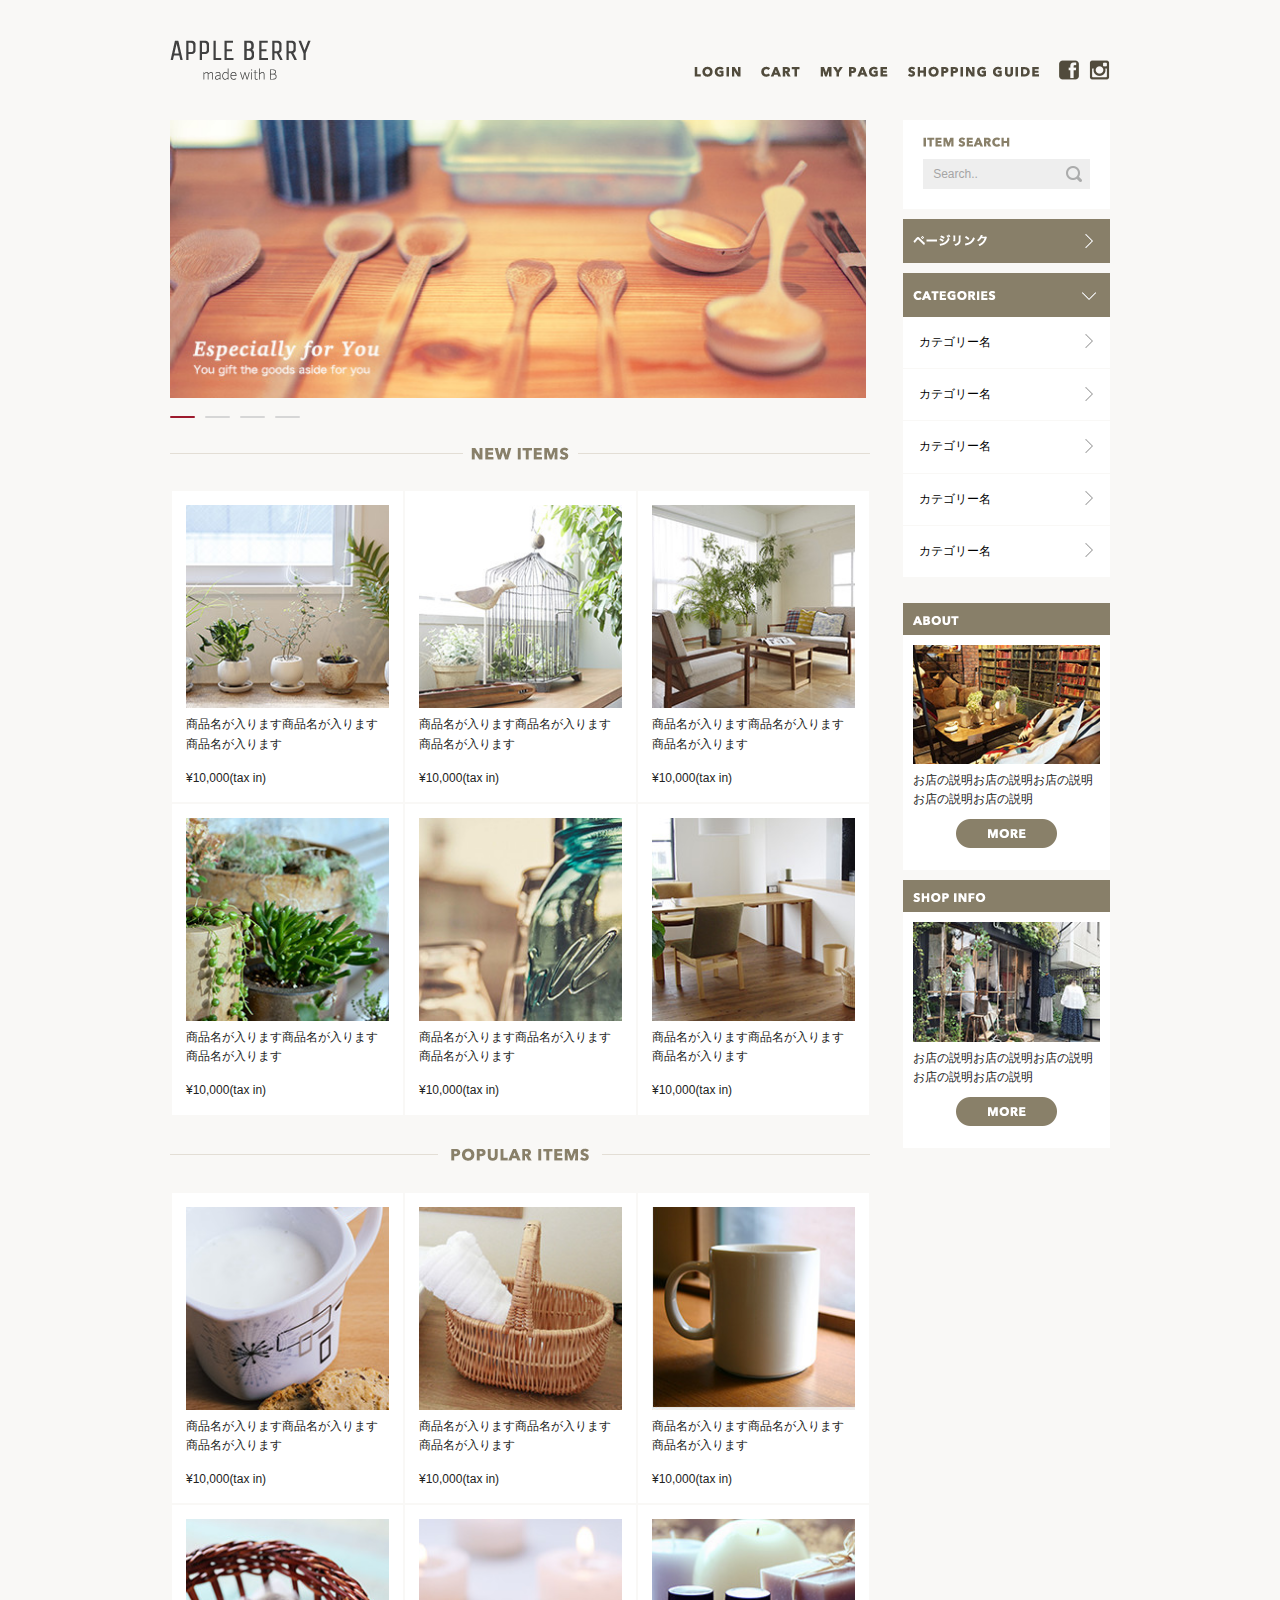
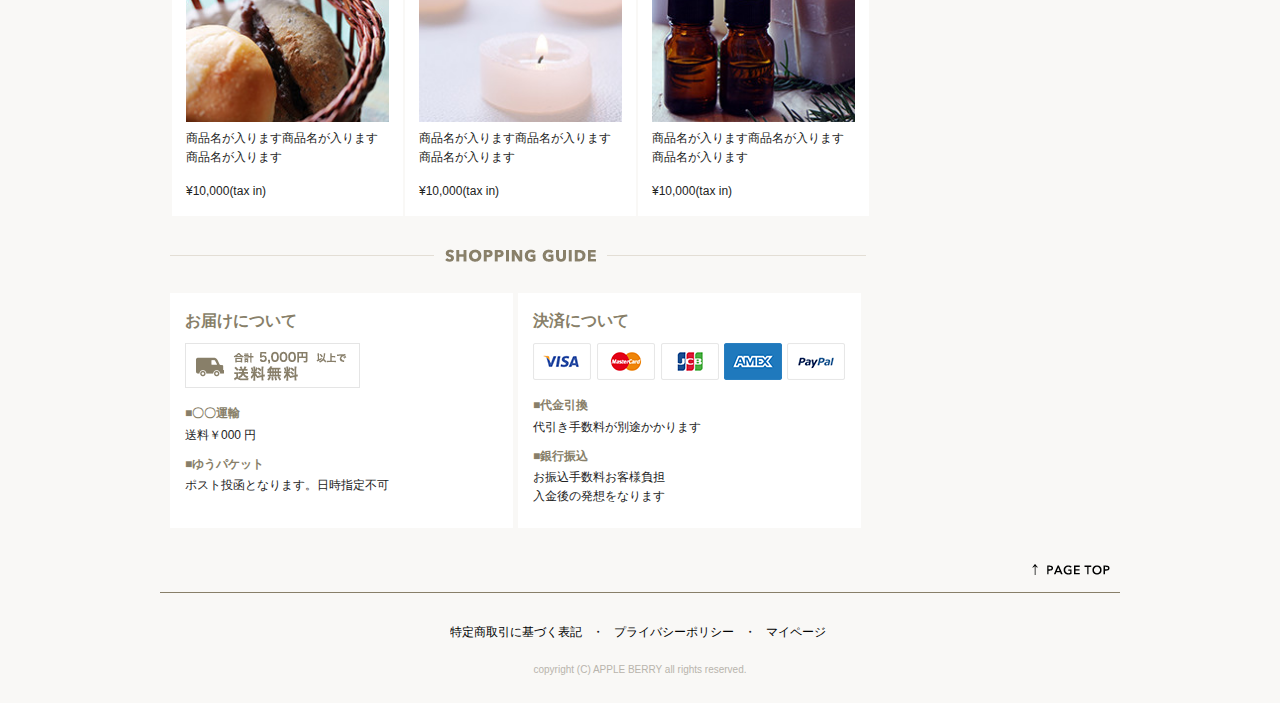
==== index.html @ 0d4d1dcb "最初のコミット" ====
<!DOCTYPE html>
<html lang="ja">
<head>

  <!-- Basic Page Needs
  –––––––––––––––––––––––––––––––––––––––––––––––––– -->
  <meta charset="utf-8">
  <title>APPLE BERRY made with B</title>
  <meta name="description" content="">
  <meta name="author" content="">

  <!-- Mobile Specific Metas
  –––––––––––––––––––––––––––––––––––––––––––––––––– -->
  <meta name="viewport" content="width=device-width, initial-scale=1">

  <!-- CSS
  –––––––––––––––––––––––––––––––––––––––––––––––––– -->
  <link rel="stylesheet" href="css/normalize.css">
  <link rel="stylesheet" href="css/skeleton.css">
  <link rel="stylesheet" href="owlcarousel/assets/owl.carousel.min.css">
  <link rel="stylesheet" href="owlcarousel/assets/owl.theme.default.min.css">
    <link rel="stylesheet" href="css/style.css">
  
  <!-- Favicon
  –––––––––––––––––––––––––––––––––––––––––––––––––– -->
  <link rel="icon" type="image/png" href="images/favicon.png">

</head>
<body>

  <!-- Primary Page Layout
  –––––––––––––––––––––––––––––––––––––––––––––––––– -->
<header>
  <div id="header_in" class="container">
    <div class="row">
      <div class="six columns logo">

        <h1><a href="index.html"><img class="u-max-full-width" src="images/top/logo.png" alt="APPLE BERRY" srcset="images/top/logo@2x.png 2x" /></a></h1>

      </div>
      <div class="six columns navi">

        <div class="sp_navi">

          <ul class="sp_navi_li">
            <li><a href="#"><img src="images/top_sp/fb@2x.png" alt="facebook"></a></li>
            <li><a href="#"><img src="images/top_sp/insta@2x.png" alt="instagram"></a></li>
            
            
             <li>
               <div id="menu">
                  <img src="images/top_sp/menu_icon@2x.png" alt="menu_icon">
    
                  <ul class="sp_menu_toggle">
                    <li><a href="index.html">LOGIN</a></li>
                    <li><a href="news.html">CART</a></li>
                    <li><a href="company.html">MY PAGE</a></li>
                    <li><a href="#">SHOPPING GUIDE</a></li>
                  </ul>
              </div>
              </li> 
          
          </ul>
          
        </div>
        <!-- sp_navi -->

        <div class="pc_navi">

          <ul class="pc_navi_li">
            <li><a href="index.html"><img src="images/top/menu_login.png" width="47" height="11" alt="menu_login"></a></li>
            <li><a href="news.html"><img src="images/top/menu_cart.png" width="39" height="11" alt="menu_cart"></a></li>
            <li><a href="#"><img src="images/top/menu_mypage.png" width="68" height="11" alt="menu_mypage"></a></li>
            <li><a href="company.html"><img src="images/top/menu_guide.png" width="131" height="11" alt="menu_guide"></a></li>
            <li class="icon"><a href="#"><img src="images/top/facebook.png" alt="facebook"></a></li>
            <li class="icon"><a href="#"><img src="images/top/insta.png" alt="insta"></a></li>
          </ul>

        </div>
        <!-- pc_navi -->

      </div>
        <!-- navi -->
    </div>
    <!-- row -->
  </div>
  <!-- header_in -->
</header>


<div id="cover_area">
  <div class="container">

  <div class="row">
    
     <div id="main" class="nine columns">
        
      <div class="slider">
          <div class="owl-carousel owl-theme">
              <div><img src="images/top/ca_banner.jpg" alt="image01"></div>
              <div><img src="images/top/ca_banner.jpg" alt="image02"></div>
              <div><img src="images/top/ca_banner.jpg" alt="image03"></div>
              <div><img src="images/top/ca_banner.jpg" alt="image04"></div>
          </div>
      </div>
      
          <section class="Itemcover clearfix">
            <h2>
              <img src="images/top/title_newitems.png" class="pc_title" width="700" height="15" alt="title_newitems" >
              <img src="images/top_sp/title_new_item@2x.png" class="sp_title" width="40%" alt="title_new_item">
            </h2>

              <div class="item_box">
                <img src="images/top/item_01.jpg" width="100%" alt="item01">
                <p>商品名が入ります商品名が入ります商品名が入ります</p>
                <p>¥10,000(tax in)</p>
              </div>
              
              <div class="item_box">
                <img src="images/top/item_02.jpg" width="100%" alt="item02">
                <p>商品名が入ります商品名が入ります商品名が入ります</p>
                <p>¥10,000(tax in)</p>
              </div>
              
              <div class="item_box">
                <img src="images/top/item_03.jpg" width="100%" alt="item03">
                <p>商品名が入ります商品名が入ります商品名が入ります</p>
                <p>¥10,000(tax in)</p>
              </div>

              <div class="item_box">
                <img src="images/top/item_04.jpg" width="100%" alt="item04">
                <p>商品名が入ります商品名が入ります商品名が入ります</p>
                <p>¥10,000(tax in)</p>
              </div>
              
              <div class="item_box">
                <img src="images/top/item_05.jpg" width="100%" alt="item05">
                <p>商品名が入ります商品名が入ります商品名が入ります</p>
                <p>¥10,000(tax in)</p>
              </div>
              
              <div class="item_box">
                <img src="images/top/item_06.jpg" width="100%" alt="item06">
                <p>商品名が入ります商品名が入ります商品名が入ります</p>
                <p>¥10,000(tax in)</p>
              </div>
      
          </section>
  
            <section class="Itemcover clearfix">
            <h2><img src="images/top/title_popular.png"  class="pc_title" width="700" height="16" alt="title_popular" >
                <img src="images/top_sp/title_popular@2x.png" class="sp_title" width="50%" alt="title_popular" >
            </h2>

              <div class="item_box">
                <img src="images/top/item_07.jpg" width="100%" alt="item07">
                <p>商品名が入ります商品名が入ります商品名が入ります</p>
                <p>¥10,000(tax in)</p>
              </div>
              
              <div class="item_box">
                <img src="images/top/item_08.jpg" width="100%" alt="item08">
                <p>商品名が入ります商品名が入ります商品名が入ります</p>
                <p>¥10,000(tax in)</p>
              </div>
              
              <div class="item_box">
                <img src="images/top/item_09.jpg" width="100%" alt="item09">
                <p>商品名が入ります商品名が入ります商品名が入ります</p>
                <p>¥10,000(tax in)</p>
              </div>

              <div class="item_box">
                <img src="images/top/item_10.jpg" width="100%" alt="item10">
                <p>商品名が入ります商品名が入ります商品名が入ります</p>
                <p>¥10,000(tax in)</p>
              </div>
              
              <div class="item_box">
                <img src="images/top/item_11.jpg" width="100%" alt="item11">
                <p>商品名が入ります商品名が入ります商品名が入ります</p>
                <p>¥10,000(tax in)</p>
              </div>
              
              <div class="item_box">
                <img src="images/top/item_12.jpg" width="100%" alt="item12">
                <p>商品名が入ります商品名が入ります商品名が入ります</p>
                <p>¥10,000(tax in)</p>
              </div>
      
          </section>
          
          <section class="guide clearfix">

            <h2><img src="images/top/title_guide.png"  class="pc_title" width="700" height="15" alt="title_guide" >
                <img src="images/top_sp/title_guide@2x.png" class="sp_title" width="50%" alt="title_guide" >
            </h2>

            <div class="guide_box">
              <p class="g_title">お届けについて</p>
              <img src="images/top/otodoke_banner.png" width="175" alt="otodoke_banner">
              <p class="sb_tit">■〇〇運輸</p>
              送料￥000 円
              <p class="sb_tit">■ゆうパケット</p>
              ポスト投函となります。日時指定不可
            </div>

            <div class="guide_box">
              <p class="g_title">決済について</p>
              <img src="images/top/cards.png" width="312" class="card" alt="cards">
              <p class="sb_tit">■代金引換</p>
              代引き手数料が別途かかります
              <p class="sb_tit">■銀行振込</p>
              お振込手数料お客様負担<br>入金後の発想をなります
            </div>
            
          </section>
    
    </div>
    <!-- #main -->
    
    <div id="right_colum" class="three columns">
      
          <div class="search_box">
            <span><img src="images/top/itemserch.png" width="87" alt="itemserch" ></span>
            <form id="form02" action="#">
              <input id="input02" type="text" placeholder="Search..">
              <!--
              -->
              <input id="submit02" type="submit" value="">
            </form>
          </div>
          <!-- search_box -->
          
          <div class="sidemenu">
            
              <div id="btn01" class="menu_title"><a><img src="images/top/pagelink.png" alt="pagelink"></a></div>
                <ul class="category01">
                  <li><a>カテゴリー名</a></li>
                  <li><a>カテゴリー名</a></li>
                  <li><a>カテゴリー名</a></li>
                  <li><a>カテゴリー名</a></li>
                  <li><a>カテゴリー名</a></li>
                </ul>
              <div id="btn02" class="menu_title active"><a><img src="images/top/categories.png" alt="categories"></a></div>
                <ul class="category02">
                  <li><a>カテゴリー名</a></li>
                  <li><a>カテゴリー名</a></li>
                  <li><a>カテゴリー名</a></li>
                  <li><a>カテゴリー名</a></li>
                  <li><a>カテゴリー名</a></li>
                </ul>
            
            
          </div>
          <!-- sidemenu -->
          
          <div class="other">
            <h3><img src="images/top/about.png" width="46" alt="about"></h3>
              <div class="inner">
                <img src="images/top/about_img.jpg" width="100%" alt="about_img">
                <p class="text">お店の説明お店の説明お店の説明お店の説明お店の説明</p>
                <a><img src="images/top/more_btn.png" width="101" alt="more_btn"></a>
              </div>
          </div>
          <div class="other">
            <h3><img src="images/top/shop_info.png" width="73" alt="shop_info"></h3>
              <div class="inner">
                <img src="images/top/shopinfo_img.jpg" width="100%" alt="shopinfo_img">
                <p class="text">お店の説明お店の説明お店の説明お店の説明お店の説明</p>
                <a><img src="images/top/more_btn.png" width="101" alt="more_btn"></a>
              </div>
          </div>

    </div>
      <!-- #right_colum -->
      
    </div>
    <!-- row -->
    <div class="pagetop"><a href="#"><img src="images/top/pagetop.png" width="78" alt="pagetop" ></a></div>
  </div>
  <!-- container -->
</div>
<!-- #cover_area -->


<footer>
  <div class="container">
      
      <div class="footer_link">
        <ul>
          <li><a href="#">特定商取引に基づく表記</a></li>
          <li><a href="#">プライバシーポリシー</a></li>
          <li><a href="#">マイページ</a></li>
        </ul>
      </div>
    

    <div class="row">
      <div class="twelve columns">
        <p class="copy">copyright (C) APPLE BERRY all rights reserved.</p>
      </div>

  </div>
  <!-- row -->
  </div>
  <!-- container -->
</footer>
<!-- //footer -->


<!-- End Document
  –––––––––––––––––––––––––––––––––––––––––––––––––– -->

<script src="//ajax.googleapis.com/ajax/libs/jquery/1.10.2/jquery.min.js"></script>
<script src="owlcarousel/owl.carousel.min.js"></script>
<script src="owlcarousel/carousel.js"></script>
<script>
  $(function(){

    $(document).ready(function(){

      $("#sp_navi_btn").click(function () {
        $(this).next().slideToggle();
      });

    });

  });
</script>

<script>
  $(document).ready(function(){
  $("#menu").click(function(){
    $(".sp_menu_toggle").slideToggle();
  });
});
  
</script>
<script>
    $(function(){
		$("#btn01,#btn02").on("click", function() {
		$(this).next().slideToggle();
		if($(this).hasClass("active")){ 
			$(this).removeClass("active");
	}else{
		$(this).addClass("active");

 			 }
		});
    });
</script>



</body>
</html>
---- css/skeleton.css ----
/*
* Skeleton V2.0.4
* Copyright 2014, Dave Gamache
* www.getskeleton.com
* Free to use under the MIT license.
* http://www.opensource.org/licenses/mit-license.php
* 12/29/2014
*/


/* Table of contents
––––––––––––––––––––––––––––––––––––––––––––––––––
- Grid
- Base Styles
- Typography
- Links
- Buttons
- Forms
- Lists
- Code
- Tables
- Spacing
- Utilities
- Clearing
- Media Queries
*/


/* Grid
–––––––––––––––––––––––––––––––––––––––––––––––––– */
.container {
  position: relative;
  width: 100%;
  max-width: 960px;
  margin: 0 auto;
  padding: 0 20px;
  box-sizing: border-box; }
.column,
.columns {
  width: 100%;
  float: left;
  box-sizing: border-box; }

/* For devices larger than 400px */
@media (min-width: 400px) {
  .container {
    width: 85%;
    padding: 0; }
}

/* For devices larger than 550px */
@media (min-width: 550px) {
  .container {
    width: 80%; }
  .column,
  .columns {
    margin-left: 4%; }
  .column:first-child,
  .columns:first-child {
    margin-left: 0; }

  .one.column,
  .one.columns                    { width: 4.66666666667%; }
  .two.columns                    { width: 13.3333333333%; }
  .three.columns                  { width: 22%;            }
  .four.columns                   { width: 30.6666666667%; }
  .five.columns                   { width: 39.3333333333%; }
  .six.columns                    { width: 48%;            }
  .seven.columns                  { width: 56.6666666667%; }
  .eight.columns                  { width: 65.3333333333%; }
  .nine.columns                   { width: 74.0%;          }
  .ten.columns                    { width: 82.6666666667%; }
  .eleven.columns                 { width: 91.3333333333%; }
  .twelve.columns                 { width: 100%; margin-left: 0; }

  .one-third.column               { width: 30.6666666667%; }
  .two-thirds.column              { width: 65.3333333333%; }

  .one-half.column                { width: 48%; }

  /* Offsets */
  .offset-by-one.column,
  .offset-by-one.columns          { margin-left: 8.66666666667%; }
  .offset-by-two.column,
  .offset-by-two.columns          { margin-left: 17.3333333333%; }
  .offset-by-three.column,
  .offset-by-three.columns        { margin-left: 26%;            }
  .offset-by-four.column,
  .offset-by-four.columns         { margin-left: 34.6666666667%; }
  .offset-by-five.column,
  .offset-by-five.columns         { margin-left: 43.3333333333%; }
  .offset-by-six.column,
  .offset-by-six.columns          { margin-left: 52%;            }
  .offset-by-seven.column,
  .offset-by-seven.columns        { margin-left: 60.6666666667%; }
  .offset-by-eight.column,
  .offset-by-eight.columns        { margin-left: 69.3333333333%; }
  .offset-by-nine.column,
  .offset-by-nine.columns         { margin-left: 78.0%;          }
  .offset-by-ten.column,
  .offset-by-ten.columns          { margin-left: 86.6666666667%; }
  .offset-by-eleven.column,
  .offset-by-eleven.columns       { margin-left: 95.3333333333%; }

  .offset-by-one-third.column,
  .offset-by-one-third.columns    { margin-left: 34.6666666667%; }
  .offset-by-two-thirds.column,
  .offset-by-two-thirds.columns   { margin-left: 69.3333333333%; }

  .offset-by-one-half.column,
  .offset-by-one-half.columns     { margin-left: 52%; }

}


/* Base Styles
–––––––––––––––––––––––––––––––––––––––––––––––––– */
/* NOTE
html is set to 62.5% so that all the REM measurements throughout Skeleton
are based on 10px sizing. So basically 1.5rem = 15px :) */
html {
  font-size: 62.5%; }
body {
  font-size: 1.5em; /* currently ems cause chrome bug misinterpreting rems on body element */
  line-height: 1.6;
  font-weight: 400;
  font-family: "Raleway", "HelveticaNeue", "Helvetica Neue", Helvetica, Arial, sans-serif;
  color: #222; }


/* Typography
–––––––––––––––––––––––––––––––––––––––––––––––––– */
h1, h2, h3, h4, h5, h6 {
  margin-top: 0;
  margin-bottom: 2rem;
  font-weight: 300; }
h1 { font-size: 4.0rem; line-height: 1.2;  letter-spacing: -.1rem;}
h2 { font-size: 3.6rem; line-height: 1.25; letter-spacing: -.1rem; }
h3 { font-size: 3.0rem; line-height: 1.3;  letter-spacing: -.1rem; }
h4 { font-size: 2.4rem; line-height: 1.35; letter-spacing: -.08rem; }
h5 { font-size: 1.8rem; line-height: 1.5;  letter-spacing: -.05rem; }
h6 { font-size: 1.5rem; line-height: 1.6;  letter-spacing: 0; }

/* Larger than phablet */
@media (min-width: 550px) {
  h1 { font-size: 5.0rem; }
  h2 { font-size: 4.2rem; }
  h3 { font-size: 3.6rem; }
  h4 { font-size: 3.0rem; }
  h5 { font-size: 2.4rem; }
  h6 { font-size: 1.5rem; }
}

p {
  margin-top: 0; }


/* Links
–––––––––––––––––––––––––––––––––––––––––––––––––– */
a {
  color: #1EAEDB; }
a:hover {
  color: #0FA0CE; }


/* Buttons
–––––––––––––––––––––––––––––––––––––––––––––––––– */
.button,
button,
input[type="submit"],
input[type="reset"],
input[type="button"] {
  display: inline-block;
  height: 38px;
  padding: 0 30px;
  color: #555;
  text-align: center;
  font-size: 11px;
  font-weight: 600;
  line-height: 38px;
  letter-spacing: .1rem;
  text-transform: uppercase;
  text-decoration: none;
  white-space: nowrap;
  background-color: transparent;
  border-radius: 4px;
  border: 1px solid #bbb;
  cursor: pointer;
  box-sizing: border-box; }
.button:hover,
button:hover,
input[type="submit"]:hover,
input[type="reset"]:hover,
input[type="button"]:hover,
.button:focus,
button:focus,
input[type="submit"]:focus,
input[type="reset"]:focus,
input[type="button"]:focus {
  color: #333;
  border-color: #888;
  outline: 0; }
.button.button-primary,
button.button-primary,
input[type="submit"].button-primary,
input[type="reset"].button-primary,
input[type="button"].button-primary {
  color: #FFF;
  background-color: #33C3F0;
  border-color: #33C3F0; }
.button.button-primary:hover,
button.button-primary:hover,
input[type="submit"].button-primary:hover,
input[type="reset"].button-primary:hover,
input[type="button"].button-primary:hover,
.button.button-primary:focus,
button.button-primary:focus,
input[type="submit"].button-primary:focus,
input[type="reset"].button-primary:focus,
input[type="button"].button-primary:focus {
  color: #FFF;
  background-color: #1EAEDB;
  border-color: #1EAEDB; }


/* Forms
–––––––––––––––––––––––––––––––––––––––––––––––––– */
input[type="email"],
input[type="number"],
input[type="search"],
input[type="text"],
input[type="tel"],
input[type="url"],
input[type="password"],
textarea,
select {
  height: 38px;
  padding: 6px 10px; /* The 6px vertically centers text on FF, ignored by Webkit */
  background-color: #fff;
  border: 1px solid #D1D1D1;
  border-radius: 4px;
  box-shadow: none;
  box-sizing: border-box; }
/* Removes awkward default styles on some inputs for iOS */
input[type="email"],
input[type="number"],
input[type="search"],
input[type="text"],
input[type="tel"],
input[type="url"],
input[type="password"],
textarea {
  -webkit-appearance: none;
     -moz-appearance: none;
          appearance: none; }
textarea {
  min-height: 65px;
  padding-top: 6px;
  padding-bottom: 6px; }
input[type="email"]:focus,
input[type="number"]:focus,
input[type="search"]:focus,
input[type="text"]:focus,
input[type="tel"]:focus,
input[type="url"]:focus,
input[type="password"]:focus,
textarea:focus,
select:focus {
  border: 1px solid #33C3F0;
  outline: 0; }
label,
legend {
  display: block;
  margin-bottom: .5rem;
  font-weight: 600; }
fieldset {
  padding: 0;
  border-width: 0; }
input[type="checkbox"],
input[type="radio"] {
  display: inline; }
label > .label-body {
  display: inline-block;
  margin-left: .5rem;
  font-weight: normal; }


/* Lists
–––––––––––––––––––––––––––––––––––––––––––––––––– */
ul {
  list-style: circle inside; }
ol {
  list-style: decimal inside; }
ol, ul {
  padding-left: 0;
  margin-top: 0; }
ul ul,
ul ol,
ol ol,
ol ul {
  margin: 1.5rem 0 1.5rem 3rem;
  font-size: 90%; }
li {
  margin-bottom: 1rem; }


/* Code
–––––––––––––––––––––––––––––––––––––––––––––––––– */
code {
  padding: .2rem .5rem;
  margin: 0 .2rem;
  font-size: 90%;
  white-space: nowrap;
  background: #F1F1F1;
  border: 1px solid #E1E1E1;
  border-radius: 4px; }
pre > code {
  display: block;
  padding: 1rem 1.5rem;
  white-space: pre; }


/* Tables
–––––––––––––––––––––––––––––––––––––––––––––––––– */
th,
td {
  padding: 12px 15px;
  text-align: left;
  border-bottom: 1px solid #E1E1E1; }
th:first-child,
td:first-child {
  padding-left: 0; }
th:last-child,
td:last-child {
  padding-right: 0; }


/* Spacing
–––––––––––––––––––––––––––––––––––––––––––––––––– */
button,
.button {
  margin-bottom: 1rem; }
input,
textarea,
select,
fieldset {
  margin-bottom: 1.5rem; }
pre,
blockquote,
dl,
figure,
table,
p,
ul,
ol,
form {
  margin-bottom: 2.5rem; }


/* Utilities
–––––––––––––––––––––––––––––––––––––––––––––––––– */
.u-full-width {
  width: 100%;
  box-sizing: border-box; }
.u-max-full-width {
  max-width: 100%;
  box-sizing: border-box; }
.u-pull-right {
  float: right; }
.u-pull-left {
  float: left; }


/* Misc
–––––––––––––––––––––––––––––––––––––––––––––––––– */
hr {
  margin-top: 3rem;
  margin-bottom: 3.5rem;
  border-width: 0;
  border-top: 1px solid #E1E1E1; }


/* Clearing
–––––––––––––––––––––––––––––––––––––––––––––––––– */

/* Self Clearing Goodness */
.container:after,
.row:after,
.u-cf {
  content: "";
  display: table;
  clear: both; }


/* Media Queries
–––––––––––––––––––––––––––––––––––––––––––––––––– */
/*
Note: The best way to structure the use of media queries is to create the queries
near the relevant code. For example, if you wanted to change the styles for buttons
on small devices, paste the mobile query code up in the buttons section and style it
there.
*/


/* Larger than mobile */
@media (min-width: 400px) {}

/* Larger than phablet (also point when grid becomes active) */
@media (min-width: 550px) {}

/* Larger than tablet */
@media (min-width: 750px) {}

/* Larger than desktop */
@media (min-width: 1000px) {}

/* Larger than Desktop HD */
@media (min-width: 1200px) {}
---- css/style.css ----
@charset "UTF-8";
/**************************************/
html {
  background: #f9f8f6; }

#header_in .logo h1 {
  margin: 0;
  padding: 0;
  font-size: 0;
  line-height: 0; }
  #header_in .logo h1 a {
    margin-top: 20px;
    display: block; }

.sp_navi_li {
  text-align: center;
  margin-bottom: 5px; }
  .sp_navi_li li {
    display: inline-block;
    margin: 15px 5px 0;
    height: 30px; }
    .sp_navi_li li img {
      height: 30px; }

#menu li {
  list-style: none;
  margin: 0;
  padding: 0;
  float: none;
  display: block;
  height: 46px; }
  #menu li a {
    display: block;
    padding: 12px 10px;
    border-bottom: 1px solid #eee;
    font-size: 14px;
    text-decoration: none;
    font-weight: bold;
    color: #524c3e; }
#menu img {
  height: 30px; }

.sp_menu_toggle {
  position: absolute;
  top: 90%;
  right: 2%;
  border: 1px solid #eee;
  background: white;
  margin: 0;
  padding: 0;
  display: none;
  z-index: 100; }

.pc_navi {
  overflow: hidden; }
  .pc_navi .pc_navi_li {
    float: right;
    margin: 0; }
    .pc_navi .pc_navi_li li {
      display: block;
      float: left;
      font-weight: bold;
      margin: 0 0 0 20px;
      height: 20px; }
      .pc_navi .pc_navi_li li:last-child {
        margin-left: 10px; }
      .pc_navi .pc_navi_li li a {
        color: #524c3e;
        text-decoration: none; }

#cover_area .container {
  padding: 0 10px; }
  #cover_area .container .owl-theme .owl-dots {
    display: inline-block;
    margin: 0 !important; }
    #cover_area .container .owl-theme .owl-dots .owl-dot.active span, #cover_area .container .owl-theme .owl-dots .owl-dot:hover span {
      background: #9d1a2d; }
    #cover_area .container .owl-theme .owl-dots .owl-dot span {
      width: 25px;
      height: 2px;
      margin: 0 10px 0 0; }

#main .pc_title {
  margin-bottom: 10px; }
#main .Itemcover {
  width: 700px;
  overflow: hidden;
  margin: 0 auto 30px; }
  #main .Itemcover .item_box {
    width: 29%;
    background: #ffffff;
    padding: 14px;
    float: left;
    margin: 0 0 2px 2px; }
    #main .Itemcover .item_box p {
      font-size: 12px;
      margin-bottom: 15px; }
      #main .Itemcover .item_box p:last-child {
        margin: 0; }
  #main .Itemcover .inner {
    width: 580px;
    background: #ffffff;
    padding: 30px 60px;
    overflow: hidden; }
    #main .Itemcover .inner .item_name {
      border-bottom: 1px solid #e3e8cf;
      margin-bottom: 20px; }
      #main .Itemcover .inner .item_name h4 {
        font-size: 14px;
        font-weight: bold;
        float: left; }
      #main .Itemcover .inner .item_name span {
        float: right;
        font-size: 10px;
        color: #a6a6a6; }
    #main .Itemcover .inner .content {
      border-bottom: 1px solid #e3e8cf;
      padding-bottom: 10px; }
      #main .Itemcover .inner .content:last-child {
        border: none; }
      #main .Itemcover .inner .content .topics_tit {
        width: 110px;
        margin: 20px auto 15px;
        float: left; }
      #main .Itemcover .inner .content .list {
        width: 330px;
        float: left;
        margin-right: 25px; }
        #main .Itemcover .inner .content .list ul {
          margin: 0; }
          #main .Itemcover .inner .content .list ul li {
            display: block;
            border-top: 1px solid #e3e8cf;
            overflow: hidden;
            margin: 0; }
            #main .Itemcover .inner .content .list ul li.quantify {
              padding-top: 3px; }
            #main .Itemcover .inner .content .list ul li .box1, #main .Itemcover .inner .content .list ul li .box2 {
              margin: 10px 40px 0 0; }
              #main .Itemcover .inner .content .list ul li .box1 .price_in, #main .Itemcover .inner .content .list ul li .box2 .price_in {
                margin: 0 5px 0 0;
                display: inline-block;
                font-size: 22px;
                font-style: italic;
                color: #e80f66; }
                #main .Itemcover .inner .content .list ul li .box1 .price_in span, #main .Itemcover .inner .content .list ul li .box2 .price_in span {
                  font-size: 14px;
                  margin-right: 2px; }
        #main .Itemcover .inner .content .list #form03 {
          margin: 0; }
          #main .Itemcover .inner .content .list #form03 #input03 {
            margin: 0;
            width: 150px;
            border-color: #e8e4da;
            border-radius: 0; }
      #main .Itemcover .inner .content .cart {
        display: block; }
      #main .Itemcover .inner .content p {
        font-size: 14px;
        line-height: 1.8em; }
      #main .Itemcover .inner .content .description {
        margin: 30px auto 25px;
        border-bottom: 1px solid #887f69; }
      #main .Itemcover .inner .content .de_title {
        color: #887f69;
        font-size: 16px;
        font-weight: bold;
        margin-bottom: 15px; }
      #main .Itemcover .inner .content.irreg table th {
        width: 30%; }
    #main .Itemcover .inner table {
      border-collapse: collapse;
      width: 580px;
      margin-bottom: 20px; }
      #main .Itemcover .inner table th, #main .Itemcover .inner table td {
        border: solid 1px #e3e8cf;
        font-weight: 100;
        text-align: center;
        padding: 8px 0;
        font-size: 12px;
        color: #887f69; }
        #main .Itemcover .inner table th input[type="checkbox"], #main .Itemcover .inner table td input[type="checkbox"] {
          margin: 0; }
      #main .Itemcover .inner table th {
        background: #f9f9f5; }
#main .guide {
  width: 100%;
  overflow: hidden;
  margin: 0 auto 30px; }
  #main .guide .guide_box {
    width: 45%;
    height: 205px;
    background: #ffffff;
    float: left;
    padding: 15px;
    margin: 0 5px 0 0;
    font-size: 12px; }
    #main .guide .guide_box:last-child {
      margin: 0; }
    #main .guide .guide_box .g_title {
      margin-bottom: 10px;
      font-size: 16px;
      font-weight: bold;
      color: #887f69; }
    #main .guide .guide_box .sb_tit {
      color: #887f69;
      margin: 10px 0 2px;
      font-weight: bold; }
#main .sp_title {
  display: block;
  margin: 0 auto; }
#main .selectBtn {
  overflow: hidden;
  margin: 0 auto 25px; }
  #main .selectBtn .btn {
    width: 100px;
    float: left;
    background: #887f69;
    padding: 10px;
    text-align: center;
    font-weight: bold;
    margin: 0; }
    #main .selectBtn .btn.right {
      float: right !important; }
    #main .selectBtn .btn a {
      color: #ffffff; }
#main #display_img {
  float: left;
  margin-right: 10px; }
  #main #display_img img {
    width: 410px; }
#main #list_img {
  margin: 0; }
  #main #list_img li {
    list-style: none;
    display: inline-block;
    margin: 0 2px 2px 0; }
  #main #list_img img {
    width: 75px;
    cursor: pointer; }

h2 {
  font-size: 0; }

.search_box {
  background: #ffffff;
  padding: 10px 20px 20px;
  margin-bottom: 10px; }
  .search_box span {
    display: block;
    margin: 0 auto 5px; }
  .search_box #form02 {
    background-color: #eeeeee;
    height: 30px;
    margin: 0;
    position: relative; }
    .search_box #form02 input {
      vertical-align: top;
      margin: 0px;
      height: 100%;
      box-sizing: border-box;
      background-color: transparent; }
    .search_box #form02 #input02 {
      border: none;
      width: 100%;
      padding-left: 10px;
      position: relative;
      font-size: 12px;
      opacity: 0.6; }
    .search_box #form02 #submit02 {
      width: 16px;
      height: 20px;
      padding: 0;
      border: none;
      background-image: url(../images/top/search_icon.png);
      background-repeat: no-repeat;
      position: absolute;
      top: 7px;
      right: 8px; }

.sidemenu .menu_title {
  display: block;
  background: #887f69;
  padding: 10px;
  margin-top: 10px;
  position: relative; }
  .sidemenu .menu_title:after {
    content: '';
    display: block;
    width: 8px;
    height: 14px;
    background: url(../images/top/next_icon.png) no-repeat center center;
    position: absolute;
    padding: 0;
    margin: 0;
    top: 34%;
    right: 8%; }
  .sidemenu .menu_title.active:after {
    content: '';
    display: block;
    width: 14px;
    height: 8px;
    background: url(../images/top/down_icon.png) no-repeat center center;
    position: absolute;
    padding: 0;
    margin: 0;
    top: 43%;
    right: 7%; }
.sidemenu li {
  display: block;
  padding: 16px;
  background: #ffffff;
  margin: 0;
  font-size: 12px;
  border-bottom: 1px solid #f9f8f6;
  position: relative; }
  .sidemenu li a {
    color: #000000; }
  .sidemenu li:after {
    content: '';
    display: block;
    width: 8px;
    height: 14px;
    background: url(../images/top/next_icon_gray.png) no-repeat center center;
    position: absolute;
    padding: 0;
    margin: 0;
    top: 34%;
    right: 8%; }
.sidemenu .category01 {
  display: none; }

.other {
  background: #ffffff; }
  .other h3 {
    display: block;
    background: #887f69;
    padding: 10px;
    margin: 10px 0;
    line-height: 0; }
  .other .inner {
    padding: 0 10px 15px; }
    .other .inner .text {
      font-size: 12px;
      margin-bottom: 10px; }
    .other .inner a {
      display: block;
      text-align: center; }

.pagetop {
  text-align: right;
  margin-bottom: 10px; }

footer .container {
  border-top: 1px solid #887f69; }
  footer .container .footer_link ul {
    width: 380px;
    margin: 30px auto 10px;
    overflow: hidden; }
    footer .container .footer_link ul li {
      float: left;
      display: block;
      font-size: 12px; }
      footer .container .footer_link ul li:after {
        content: '・';
        margin: 0 10px; }
      footer .container .footer_link ul li:last-child:after {
        content: none; }
      footer .container .footer_link ul li a {
        color: #000000;
        text-decoration: none; }
footer p.copy {
  color: #b8b4ac;
  font-size: 10px;
  text-align: center; }

.clearfix::after {
  content: '';
  display: block;
  clear: both; }

.pan_navi {
  width: 680px;
  padding: 8px 10px;
  background: #e8e4da;
  overflow: hidden;
  margin-bottom: 10px;
  font-size: 11px; }
  .pan_navi ol {
    margin: 0; }
    .pan_navi ol li {
      list-style: none;
      float: left;
      color: #887f69;
      margin: 0; }
      .pan_navi ol li:before {
        content: '/';
        margin: 0 10px;
        color: #abb4bf; }
      .pan_navi ol li:first-child:before {
        content: none; }
  .pan_navi img {
    margin: 0 10px 0 5px; }

@media (min-width: 640px) {
  #header_in {
    position: relative;
    width: 940px;
    margin-top: 20px; }
    #header_in .navi {
      position: absolute;
      bottom: 0;
      right: 0; }

  .sp_navi, .sp_title, .sp_img {
    display: none !important; }

  #cover_area {
    margin-top: 40px; } }
@media (max-width: 640px) {
  h1 {
    text-align: center; }

  .pc_navi, .pc_title, .pc {
    display: none; }

  #cover_area {
    width: 100%; }
    #cover_area .container.sp {
      padding: 0; }
    #cover_area .container #main .Itemcover {
      width: 100%; }
      #cover_area .container #main .Itemcover .item_box {
        width: 45%;
        padding: 6px;
        margin: 0 0 2px 2px; }
        #cover_area .container #main .Itemcover .item_box img {
          width: 100%; }
    #cover_area .container #main .irreg .inner {
      padding: 20px 10px;
      width: auto; }
      #cover_area .container #main .irreg .inner .item_name {
        margin-bottom: 10px; }
        #cover_area .container #main .irreg .inner .item_name h4 {
          float: none;
          margin: 0; }
        #cover_area .container #main .irreg .inner .item_name span {
          float: none;
          margin: 4px 0 10px;
          display: block; }
      #cover_area .container #main .irreg .inner .content:nth-child(3) {
        border: none; }
      #cover_area .container #main .irreg .inner .content #display_img {
        float: none;
        margin: 0; }
        #cover_area .container #main .irreg .inner .content #display_img img {
          width: 100%; }
      #cover_area .container #main .irreg .inner .content #list_img li {
        width: 18%; }
      #cover_area .container #main .irreg .inner .content #list_img img {
        width: 100%; }
      #cover_area .container #main .irreg .inner .content table {
        width: 100%; }
        #cover_area .container #main .irreg .inner .content table tr, #cover_area .container #main .irreg .inner .content table td {
          padding: 10px 5px; }
      #cover_area .container #main .irreg .inner .content .list {
        width: 100% !important;
        float: none; }
      #cover_area .container #main .irreg .inner .content .cart {
        text-align: center;
        padding-top: 10px;
        border-top: 1px solid #e3e8cf; }
    #cover_area .container #main .guide .guide_box {
      width: 90%;
      margin: 0 auto 5px; }
      #cover_area .container #main .guide .guide_box .card {
        width: 100%; }
    #cover_area .container #main .pan_navi {
      width: auto;
      padding: 8px 0px 8px 5px; }
      #cover_area .container #main .pan_navi.sp {
        margin: 0 10px 10px; }

  .sp {
    width: auto !important;
    padding: 0 10px; }

  #right_colum .search_box {
    padding: 25px 20px; }
    #right_colum .search_box span {
      margin: 0; }
    #right_colum .search_box img {
      display: none; }
  #right_colum .other h3 {
    display: block;
    background: #887f69;
    padding: 15px 10px;
    margin: 10px 0;
    line-height: 0; }
  #right_colum .other .inner {
    overflow: hidden; }
    #right_colum .other .inner img {
      float: left;
      width: 45%;
      margin-right: 10px; }
    #right_colum .other .inner a img {
      width: 101px !important;
      display: block; }

  .pagetop {
    text-align: center;
    margin-top: 15px; }

  footer .container .footer_link ul {
    width: 100%;
    text-align: center; }
    footer .container .footer_link ul li {
      float: none;
      display: inline; } }

/*# sourceMappingURL=style.css.map */
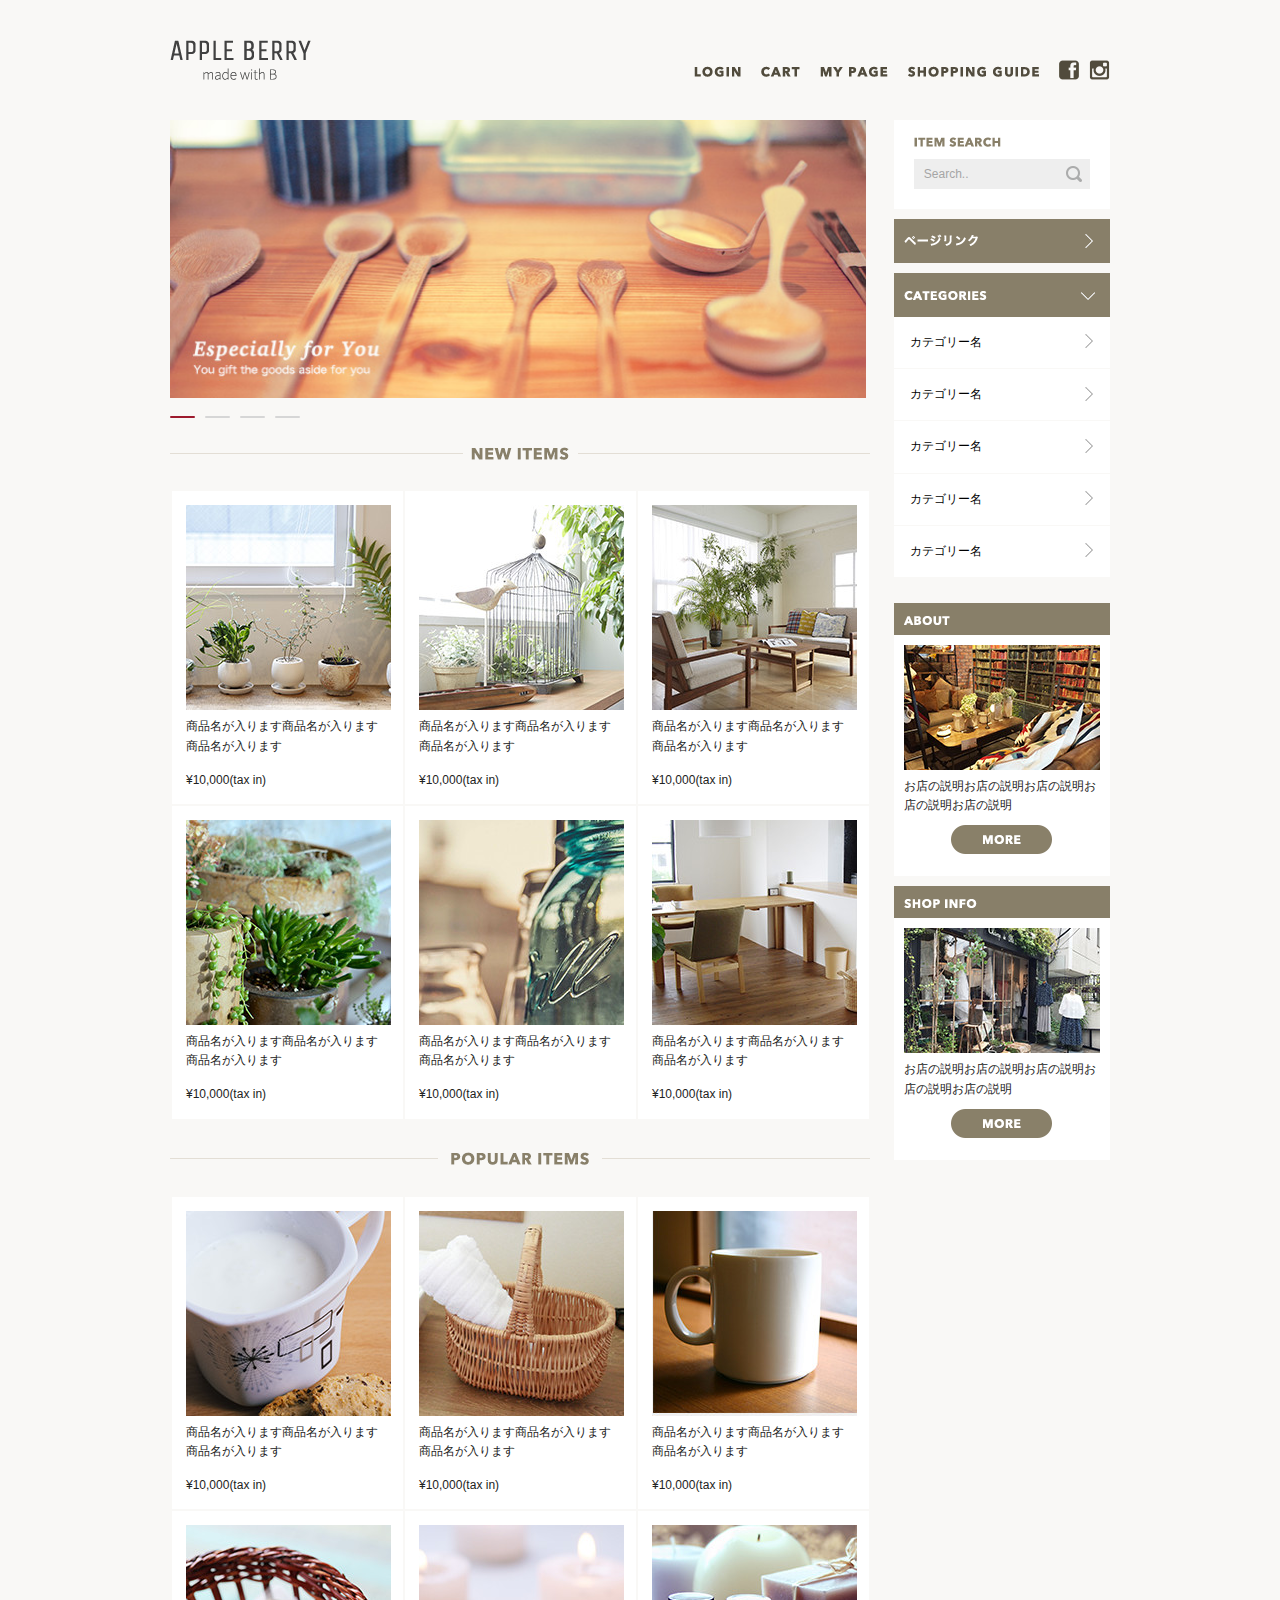
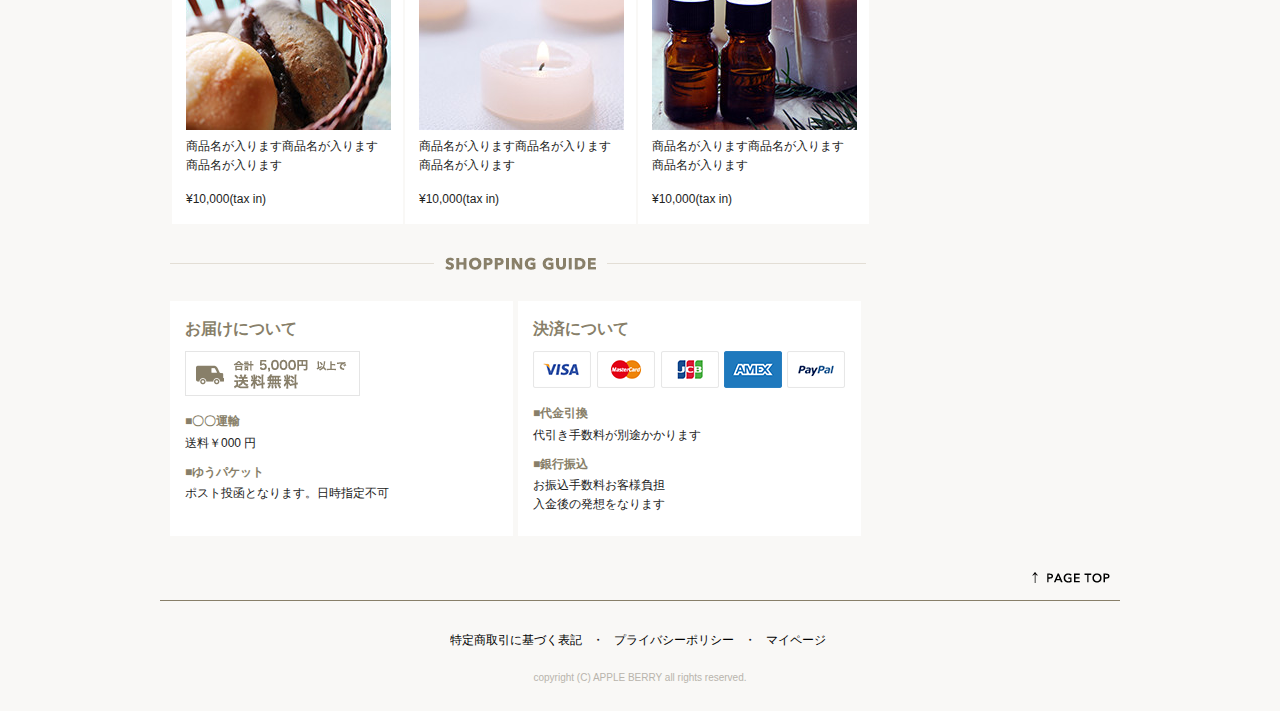
==== commit 418e9ccf: "セカンドコミット" ====
--- a/index.html
+++ b/index.html
@@ -107,41 +107,41 @@
           <section class="Itemcover clearfix">
             <h2>
               <img src="images/top/title_newitems.png" class="pc_title" width="700" height="15" alt="title_newitems" >
-              <img src="images/top_sp/title_new_item@2x.png" class="sp_title" width="40%" alt="title_new_item">
+              <img src="images/top_sp/title_new_item@2x.png" class="sp_title" width="97" alt="title_new_item">
             </h2>
 
               <div class="item_box">
-                <img src="images/top/item_01.jpg" width="100%" alt="item01">
-                <p>商品名が入ります商品名が入ります商品名が入ります</p>
-                <p>¥10,000(tax in)</p>
-              </div>
-              
-              <div class="item_box">
-                <img src="images/top/item_02.jpg" width="100%" alt="item02">
-                <p>商品名が入ります商品名が入ります商品名が入ります</p>
-                <p>¥10,000(tax in)</p>
-              </div>
-              
-              <div class="item_box">
-                <img src="images/top/item_03.jpg" width="100%" alt="item03">
-                <p>商品名が入ります商品名が入ります商品名が入ります</p>
-                <p>¥10,000(tax in)</p>
-              </div>
-
-              <div class="item_box">
-                <img src="images/top/item_04.jpg" width="100%" alt="item04">
-                <p>商品名が入ります商品名が入ります商品名が入ります</p>
-                <p>¥10,000(tax in)</p>
-              </div>
-              
-              <div class="item_box">
-                <img src="images/top/item_05.jpg" width="100%" alt="item05">
-                <p>商品名が入ります商品名が入ります商品名が入ります</p>
-                <p>¥10,000(tax in)</p>
-              </div>
-              
-              <div class="item_box">
-                <img src="images/top/item_06.jpg" width="100%" alt="item06">
+                <img src="images/top/item_01.jpg" width="205" alt="item01">
+                <p>商品名が入ります商品名が入ります商品名が入ります</p>
+                <p>¥10,000(tax in)</p>
+              </div>
+              
+              <div class="item_box">
+                <img src="images/top/item_02.jpg" width="205" alt="item02">
+                <p>商品名が入ります商品名が入ります商品名が入ります</p>
+                <p>¥10,000(tax in)</p>
+              </div>
+              
+              <div class="item_box">
+                <img src="images/top/item_03.jpg" width="205" alt="item03">
+                <p>商品名が入ります商品名が入ります商品名が入ります</p>
+                <p>¥10,000(tax in)</p>
+              </div>
+
+              <div class="item_box">
+                <img src="images/top/item_04.jpg" width="205" alt="item04">
+                <p>商品名が入ります商品名が入ります商品名が入ります</p>
+                <p>¥10,000(tax in)</p>
+              </div>
+              
+              <div class="item_box">
+                <img src="images/top/item_05.jpg" width="205" alt="item05">
+                <p>商品名が入ります商品名が入ります商品名が入ります</p>
+                <p>¥10,000(tax in)</p>
+              </div>
+              
+              <div class="item_box">
+                <img src="images/top/item_06.jpg" width="205" alt="item06">
                 <p>商品名が入ります商品名が入ります商品名が入ります</p>
                 <p>¥10,000(tax in)</p>
               </div>
@@ -150,41 +150,41 @@
   
             <section class="Itemcover clearfix">
             <h2><img src="images/top/title_popular.png"  class="pc_title" width="700" height="16" alt="title_popular" >
-                <img src="images/top_sp/title_popular@2x.png" class="sp_title" width="50%" alt="title_popular" >
+                <img src="images/top_sp/title_popular@2x.png" class="sp_title" width="138" alt="title_popular" >
             </h2>
 
               <div class="item_box">
-                <img src="images/top/item_07.jpg" width="100%" alt="item07">
-                <p>商品名が入ります商品名が入ります商品名が入ります</p>
-                <p>¥10,000(tax in)</p>
-              </div>
-              
-              <div class="item_box">
-                <img src="images/top/item_08.jpg" width="100%" alt="item08">
-                <p>商品名が入ります商品名が入ります商品名が入ります</p>
-                <p>¥10,000(tax in)</p>
-              </div>
-              
-              <div class="item_box">
-                <img src="images/top/item_09.jpg" width="100%" alt="item09">
-                <p>商品名が入ります商品名が入ります商品名が入ります</p>
-                <p>¥10,000(tax in)</p>
-              </div>
-
-              <div class="item_box">
-                <img src="images/top/item_10.jpg" width="100%" alt="item10">
-                <p>商品名が入ります商品名が入ります商品名が入ります</p>
-                <p>¥10,000(tax in)</p>
-              </div>
-              
-              <div class="item_box">
-                <img src="images/top/item_11.jpg" width="100%" alt="item11">
-                <p>商品名が入ります商品名が入ります商品名が入ります</p>
-                <p>¥10,000(tax in)</p>
-              </div>
-              
-              <div class="item_box">
-                <img src="images/top/item_12.jpg" width="100%" alt="item12">
+                <img src="images/top/item_07.jpg" width="205" alt="item07">
+                <p>商品名が入ります商品名が入ります商品名が入ります</p>
+                <p>¥10,000(tax in)</p>
+              </div>
+              
+              <div class="item_box">
+                <img src="images/top/item_08.jpg" width="205" alt="item08">
+                <p>商品名が入ります商品名が入ります商品名が入ります</p>
+                <p>¥10,000(tax in)</p>
+              </div>
+              
+              <div class="item_box">
+                <img src="images/top/item_09.jpg" width="205" alt="item09">
+                <p>商品名が入ります商品名が入ります商品名が入ります</p>
+                <p>¥10,000(tax in)</p>
+              </div>
+
+              <div class="item_box">
+                <img src="images/top/item_10.jpg" width="205" alt="item10">
+                <p>商品名が入ります商品名が入ります商品名が入ります</p>
+                <p>¥10,000(tax in)</p>
+              </div>
+              
+              <div class="item_box">
+                <img src="images/top/item_11.jpg" width="205" alt="item11">
+                <p>商品名が入ります商品名が入ります商品名が入ります</p>
+                <p>¥10,000(tax in)</p>
+              </div>
+              
+              <div class="item_box">
+                <img src="images/top/item_12.jpg" width="205" alt="item12">
                 <p>商品名が入ります商品名が入ります商品名が入ります</p>
                 <p>¥10,000(tax in)</p>
               </div>
@@ -194,7 +194,7 @@
           <section class="guide clearfix">
 
             <h2><img src="images/top/title_guide.png"  class="pc_title" width="700" height="15" alt="title_guide" >
-                <img src="images/top_sp/title_guide@2x.png" class="sp_title" width="50%" alt="title_guide" >
+                <img src="images/top_sp/title_guide@2x.png" class="sp_title" width="151" alt="title_guide" >
             </h2>
 
             <div class="guide_box">
@@ -259,7 +259,7 @@
           <div class="other">
             <h3><img src="images/top/about.png" width="46" alt="about"></h3>
               <div class="inner">
-                <img src="images/top/about_img.jpg" width="100%" alt="about_img">
+                <img src="images/top/about_img.jpg" width="196" alt="about_img">
                 <p class="text">お店の説明お店の説明お店の説明お店の説明お店の説明</p>
                 <a><img src="images/top/more_btn.png" width="101" alt="more_btn"></a>
               </div>
@@ -267,7 +267,7 @@
           <div class="other">
             <h3><img src="images/top/shop_info.png" width="73" alt="shop_info"></h3>
               <div class="inner">
-                <img src="images/top/shopinfo_img.jpg" width="100%" alt="shopinfo_img">
+                <img src="images/top/shopinfo_img.jpg" width="196" alt="shopinfo_img">
                 <p class="text">お店の説明お店の説明お店の説明お店の説明お店の説明</p>
                 <a><img src="images/top/more_btn.png" width="101" alt="more_btn"></a>
               </div>
--- a/css/style.css
+++ b/css/style.css
@@ -416,7 +416,11 @@
     display: none !important; }
 
   #cover_area {
-    margin-top: 40px; } }
+    margin-top: 40px; }
+
+  .three.columns {
+    width: 23%;
+    margin-left: 3%; } }
 @media (max-width: 640px) {
   h1 {
     text-align: center; }
@@ -485,27 +489,29 @@
     width: auto !important;
     padding: 0 10px; }
 
-  #right_colum .search_box {
-    padding: 25px 20px; }
-    #right_colum .search_box span {
-      margin: 0; }
-    #right_colum .search_box img {
-      display: none; }
-  #right_colum .other h3 {
-    display: block;
-    background: #887f69;
-    padding: 15px 10px;
-    margin: 10px 0;
-    line-height: 0; }
-  #right_colum .other .inner {
-    overflow: hidden; }
-    #right_colum .other .inner img {
-      float: left;
-      width: 45%;
-      margin-right: 10px; }
-    #right_colum .other .inner a img {
-      width: 101px !important;
-      display: block; }
+  #right_colum .inner {
+    padding: 0 10px; }
+    #right_colum .inner .search_box {
+      padding: 25px 20px; }
+      #right_colum .inner .search_box span {
+        margin: 0; }
+      #right_colum .inner .search_box img {
+        display: none; }
+    #right_colum .inner .other h3 {
+      display: block;
+      background: #887f69;
+      padding: 15px 10px;
+      margin: 10px 0;
+      line-height: 0; }
+    #right_colum .inner .other .inner {
+      overflow: hidden; }
+      #right_colum .inner .other .inner img {
+        float: left;
+        width: 45%;
+        margin-right: 10px; }
+      #right_colum .inner .other .inner a img {
+        width: 101px !important;
+        display: block; }
 
   .pagetop {
     text-align: center;
